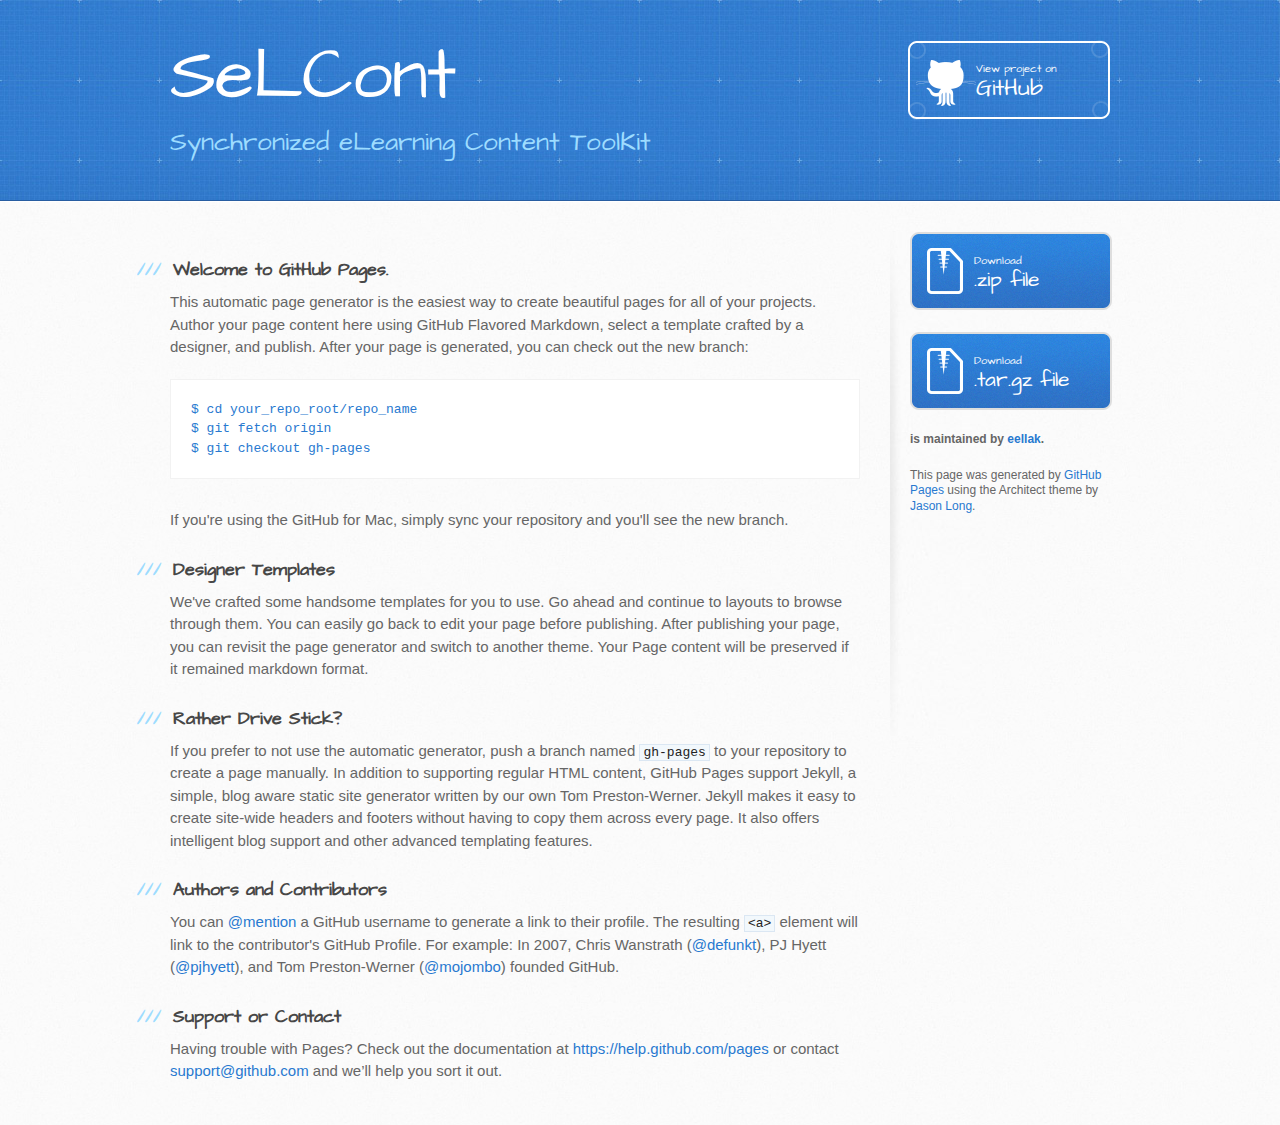
==== index.html @ eaf0a455 "Create gh-pages branch via GitHub" ====
<!DOCTYPE html>
<html>
  <head>
    <meta charset='utf-8'>
    <meta http-equiv="X-UA-Compatible" content="chrome=1">
    <meta name="viewport" content="width=device-width, initial-scale=1, maximum-scale=1">
    <link href='https://fonts.googleapis.com/css?family=Architects+Daughter' rel='stylesheet' type='text/css'>
    <link rel="stylesheet" type="text/css" href="stylesheets/stylesheet.css" media="screen">
    <link rel="stylesheet" type="text/css" href="stylesheets/pygment_trac.css" media="screen">
    <link rel="stylesheet" type="text/css" href="stylesheets/print.css" media="print">

    <!--[if lt IE 9]>
    <script src="//html5shiv.googlecode.com/svn/trunk/html5.js"></script>
    <![endif]-->

    <title>SeLCont by eellak</title>
  </head>

  <body>
    <header>
      <div class="inner">
        <h1>SeLCont</h1>
        <h2>Synchronized eLearning Content ToolKit</h2>
        <a href="https://github.com/eellak/SeLCont" class="button"><small>View project on</small> GitHub</a>
      </div>
    </header>

    <div id="content-wrapper">
      <div class="inner clearfix">
        <section id="main-content">
          <h3>
<a id="welcome-to-github-pages" class="anchor" href="#welcome-to-github-pages" aria-hidden="true"><span class="octicon octicon-link"></span></a>Welcome to GitHub Pages.</h3>

<p>This automatic page generator is the easiest way to create beautiful pages for all of your projects. Author your page content here using GitHub Flavored Markdown, select a template crafted by a designer, and publish. After your page is generated, you can check out the new branch:</p>

<pre><code>$ cd your_repo_root/repo_name
$ git fetch origin
$ git checkout gh-pages
</code></pre>

<p>If you're using the GitHub for Mac, simply sync your repository and you'll see the new branch.</p>

<h3>
<a id="designer-templates" class="anchor" href="#designer-templates" aria-hidden="true"><span class="octicon octicon-link"></span></a>Designer Templates</h3>

<p>We've crafted some handsome templates for you to use. Go ahead and continue to layouts to browse through them. You can easily go back to edit your page before publishing. After publishing your page, you can revisit the page generator and switch to another theme. Your Page content will be preserved if it remained markdown format.</p>

<h3>
<a id="rather-drive-stick" class="anchor" href="#rather-drive-stick" aria-hidden="true"><span class="octicon octicon-link"></span></a>Rather Drive Stick?</h3>

<p>If you prefer to not use the automatic generator, push a branch named <code>gh-pages</code> to your repository to create a page manually. In addition to supporting regular HTML content, GitHub Pages support Jekyll, a simple, blog aware static site generator written by our own Tom Preston-Werner. Jekyll makes it easy to create site-wide headers and footers without having to copy them across every page. It also offers intelligent blog support and other advanced templating features.</p>

<h3>
<a id="authors-and-contributors" class="anchor" href="#authors-and-contributors" aria-hidden="true"><span class="octicon octicon-link"></span></a>Authors and Contributors</h3>

<p>You can <a href="https://github.com/blog/821" class="user-mention">@mention</a> a GitHub username to generate a link to their profile. The resulting <code>&lt;a&gt;</code> element will link to the contributor's GitHub Profile. For example: In 2007, Chris Wanstrath (<a href="https://github.com/defunkt" class="user-mention">@defunkt</a>), PJ Hyett (<a href="https://github.com/pjhyett" class="user-mention">@pjhyett</a>), and Tom Preston-Werner (<a href="https://github.com/mojombo" class="user-mention">@mojombo</a>) founded GitHub.</p>

<h3>
<a id="support-or-contact" class="anchor" href="#support-or-contact" aria-hidden="true"><span class="octicon octicon-link"></span></a>Support or Contact</h3>

<p>Having trouble with Pages? Check out the documentation at <a href="https://help.github.com/pages">https://help.github.com/pages</a> or contact <a href="mailto:support@github.com">support@github.com</a> and we’ll help you sort it out.</p>
        </section>

        <aside id="sidebar">
          <a href="https://github.com/eellak/SeLCont/zipball/master" class="button">
            <small>Download</small>
            .zip file
          </a>
          <a href="https://github.com/eellak/SeLCont/tarball/master" class="button">
            <small>Download</small>
            .tar.gz file
          </a>

          <p class="repo-owner"><a href="https://github.com/eellak/SeLCont"></a> is maintained by <a href="https://github.com/eellak">eellak</a>.</p>

          <p>This page was generated by <a href="https://pages.github.com">GitHub Pages</a> using the Architect theme by <a href="https://twitter.com/jasonlong">Jason Long</a>.</p>
        </aside>
      </div>
    </div>

  
  </body>
</html>
---- stylesheets/stylesheet.css ----
/*! normalize.css v3.0.2 | MIT License | git.io/normalize */

/**
 * 1. Set default font family to sans-serif.
 * 2. Prevent iOS text size adjust after orientation change, without disabling
 *    user zoom.
 */

html {
  font-family: sans-serif; /* 1 */
  -ms-text-size-adjust: 100%; /* 2 */
  -webkit-text-size-adjust: 100%; /* 2 */
}

/**
 * Remove default margin.
 */

body {
  margin: 0;
}

/* HTML5 display definitions
   ========================================================================== */

/**
 * Correct `block` display not defined for any HTML5 element in IE 8/9.
 * Correct `block` display not defined for `details` or `summary` in IE 10/11
 * and Firefox.
 * Correct `block` display not defined for `main` in IE 11.
 */

article,
aside,
details,
figcaption,
figure,
footer,
header,
hgroup,
main,
menu,
nav,
section,
summary {
  display: block;
}

/**
 * 1. Correct `inline-block` display not defined in IE 8/9.
 * 2. Normalize vertical alignment of `progress` in Chrome, Firefox, and Opera.
 */

audio,
canvas,
progress,
video {
  display: inline-block; /* 1 */
  vertical-align: baseline; /* 2 */
}

/**
 * Prevent modern browsers from displaying `audio` without controls.
 * Remove excess height in iOS 5 devices.
 */

audio:not([controls]) {
  display: none;
  height: 0;
}

/**
 * Address `[hidden]` styling not present in IE 8/9/10.
 * Hide the `template` element in IE 8/9/11, Safari, and Firefox < 22.
 */

[hidden],
template {
  display: none;
}

/* Links
   ========================================================================== */

/**
 * Remove the gray background color from active links in IE 10.
 */

a {
  background-color: transparent;
}

/**
 * Improve readability when focused and also mouse hovered in all browsers.
 */

a:active,
a:hover {
  outline: 0;
}

/* Text-level semantics
   ========================================================================== */

/**
 * Address styling not present in IE 8/9/10/11, Safari, and Chrome.
 */

abbr[title] {
  border-bottom: 1px dotted;
}

/**
 * Address style set to `bolder` in Firefox 4+, Safari, and Chrome.
 */

b,
strong {
  font-weight: bold;
}

/**
 * Address styling not present in Safari and Chrome.
 */

dfn {
  font-style: italic;
}

/**
 * Address variable `h1` font-size and margin within `section` and `article`
 * contexts in Firefox 4+, Safari, and Chrome.
 */

h1 {
  font-size: 2em;
  margin: 0.67em 0;
}

/**
 * Address styling not present in IE 8/9.
 */

mark {
  background: #ff0;
  color: #000;
}

/**
 * Address inconsistent and variable font size in all browsers.
 */

small {
  font-size: 80%;
}

/**
 * Prevent `sub` and `sup` affecting `line-height` in all browsers.
 */

sub,
sup {
  font-size: 75%;
  line-height: 0;
  position: relative;
  vertical-align: baseline;
}

sup {
  top: -0.5em;
}

sub {
  bottom: -0.25em;
}

/* Embedded content
   ========================================================================== */

/**
 * Remove border when inside `a` element in IE 8/9/10.
 */

img {
  border: 0;
}

/**
 * Correct overflow not hidden in IE 9/10/11.
 */

svg:not(:root) {
  overflow: hidden;
}

/* Grouping content
   ========================================================================== */

/**
 * Address margin not present in IE 8/9 and Safari.
 */

figure {
  margin: 1em 40px;
}

/**
 * Address differences between Firefox and other browsers.
 */

hr {
  -moz-box-sizing: content-box;
  box-sizing: content-box;
  height: 0;
}

/**
 * Contain overflow in all browsers.
 */

pre {
  overflow: auto;
}

/**
 * Address odd `em`-unit font size rendering in all browsers.
 */

code,
kbd,
pre,
samp {
  font-family: monospace, monospace;
  font-size: 1em;
}

/* Forms
   ========================================================================== */

/**
 * Known limitation: by default, Chrome and Safari on OS X allow very limited
 * styling of `select`, unless a `border` property is set.
 */

/**
 * 1. Correct color not being inherited.
 *    Known issue: affects color of disabled elements.
 * 2. Correct font properties not being inherited.
 * 3. Address margins set differently in Firefox 4+, Safari, and Chrome.
 */

button,
input,
optgroup,
select,
textarea {
  color: inherit; /* 1 */
  font: inherit; /* 2 */
  margin: 0; /* 3 */
}

/**
 * Address `overflow` set to `hidden` in IE 8/9/10/11.
 */

button {
  overflow: visible;
}

/**
 * Address inconsistent `text-transform` inheritance for `button` and `select`.
 * All other form control elements do not inherit `text-transform` values.
 * Correct `button` style inheritance in Firefox, IE 8/9/10/11, and Opera.
 * Correct `select` style inheritance in Firefox.
 */

button,
select {
  text-transform: none;
}

/**
 * 1. Avoid the WebKit bug in Android 4.0.* where (2) destroys native `audio`
 *    and `video` controls.
 * 2. Correct inability to style clickable `input` types in iOS.
 * 3. Improve usability and consistency of cursor style between image-type
 *    `input` and others.
 */

button,
html input[type="button"], /* 1 */
input[type="reset"],
input[type="submit"] {
  -webkit-appearance: button; /* 2 */
  cursor: pointer; /* 3 */
}

/**
 * Re-set default cursor for disabled elements.
 */

button[disabled],
html input[disabled] {
  cursor: default;
}

/**
 * Remove inner padding and border in Firefox 4+.
 */

button::-moz-focus-inner,
input::-moz-focus-inner {
  border: 0;
  padding: 0;
}

/**
 * Address Firefox 4+ setting `line-height` on `input` using `!important` in
 * the UA stylesheet.
 */

input {
  line-height: normal;
}

/**
 * It's recommended that you don't attempt to style these elements.
 * Firefox's implementation doesn't respect box-sizing, padding, or width.
 *
 * 1. Address box sizing set to `content-box` in IE 8/9/10.
 * 2. Remove excess padding in IE 8/9/10.
 */

input[type="checkbox"],
input[type="radio"] {
  box-sizing: border-box; /* 1 */
  padding: 0; /* 2 */
}

/**
 * Fix the cursor style for Chrome's increment/decrement buttons. For certain
 * `font-size` values of the `input`, it causes the cursor style of the
 * decrement button to change from `default` to `text`.
 */

input[type="number"]::-webkit-inner-spin-button,
input[type="number"]::-webkit-outer-spin-button {
  height: auto;
}

/**
 * 1. Address `appearance` set to `searchfield` in Safari and Chrome.
 * 2. Address `box-sizing` set to `border-box` in Safari and Chrome
 *    (include `-moz` to future-proof).
 */

input[type="search"] {
  -webkit-appearance: textfield; /* 1 */
  -moz-box-sizing: content-box;
  -webkit-box-sizing: content-box; /* 2 */
  box-sizing: content-box;
}

/**
 * Remove inner padding and search cancel button in Safari and Chrome on OS X.
 * Safari (but not Chrome) clips the cancel button when the search input has
 * padding (and `textfield` appearance).
 */

input[type="search"]::-webkit-search-cancel-button,
input[type="search"]::-webkit-search-decoration {
  -webkit-appearance: none;
}

/**
 * Define consistent border, margin, and padding.
 */

fieldset {
  border: 1px solid #c0c0c0;
  margin: 0 2px;
  padding: 0.35em 0.625em 0.75em;
}

/**
 * 1. Correct `color` not being inherited in IE 8/9/10/11.
 * 2. Remove padding so people aren't caught out if they zero out fieldsets.
 */

legend {
  border: 0; /* 1 */
  padding: 0; /* 2 */
}

/**
 * Remove default vertical scrollbar in IE 8/9/10/11.
 */

textarea {
  overflow: auto;
}

/**
 * Don't inherit the `font-weight` (applied by a rule above).
 * NOTE: the default cannot safely be changed in Chrome and Safari on OS X.
 */

optgroup {
  font-weight: bold;
}

/* Tables
   ========================================================================== */

/**
 * Remove most spacing between table cells.
 */

table {
  border-collapse: collapse;
  border-spacing: 0;
}

td,
th {
  padding: 0;
}

/* LAYOUT STYLES */
body {
  font-size: 15px;
  line-height: 1.5;
  background: #fafafa url(../images/body-bg.jpg) 0 0 repeat;
  font-family: 'Helvetica Neue', Helvetica, Arial, serif;
  font-weight: 400;
  color: #666;
}

p {
  margin-top: 0;
}

a {
  color: #2879d0;
}
a:hover {
  color: #2268b2;
}

header {
  padding-top: 40px;
  padding-bottom: 40px;
  font-family: 'Architects Daughter', 'Helvetica Neue', Helvetica, Arial, serif;
  background: #2e7bcf url(../images/header-bg.jpg) 0 0 repeat-x;
  border-bottom: solid 1px #275da1;
}

header h1 {
  letter-spacing: -1px;
  font-size: 72px;
  font-weight: normal;
  color: #fff;
  line-height: 1;
  margin-top: 0;
  margin-bottom: 0.2em;
  width: 540px;
}

header h2 {
  font-size: 26px;
  color: #9ddcff;
  font-weight: normal;
  line-height: 1.3;
  width: 540px;
  letter-spacing: 0;
  margin-top: 0;
  margin-bottom: 0;
}

.inner {
  position: relative;
  width: 940px;
  margin: 0 auto;
}

#content-wrapper {
  border-top: solid 1px #fff;
  padding-top: 30px;
}

#main-content {
  width: 690px;
  float: left;
}

#main-content img {
  max-width: 100%;
}

aside#sidebar {
  width: 200px;
  padding-left: 20px;
  min-height: 504px;
  float: right;
  background: transparent url(../images/sidebar-bg.jpg) 0 0 no-repeat;
  font-size: 12px;
  line-height: 1.3;
}

aside#sidebar p.repo-owner,
aside#sidebar p.repo-owner a {
  font-weight: bold;
}

#downloads {
  margin-bottom: 40px;
}

a.button {
  width: 134px;
  height: 58px;
  line-height: 1.2;
  font-size: 23px;
  color: #fff;
  padding-left: 68px;
  padding-top: 22px;
  font-family: 'Architects Daughter', 'Helvetica Neue', Helvetica, Arial, serif;
}
a.button small {
  display: block;
  font-size: 11px;
}
header a.button {
  position: absolute;
  right: 0;
  top: 0;
  background: transparent url(../images/github-button.png) 0 0 no-repeat;
}
aside a.button {
  width: 138px;
  padding-left: 64px;
  display: block;
  background: transparent url(../images/download-button.png) 0 0 no-repeat;
  margin-bottom: 20px;
  font-size: 21px;
}

code, pre {
  font-family: Monaco, "Bitstream Vera Sans Mono", "Lucida Console", Terminal, monospace;
  color: #222;
  margin-bottom: 30px;
  font-size: 13px;
}

code {
  background-color: #f2f8fc;
  border: solid 1px #dbe7f3;
  padding: 0 3px;
}

pre {
  padding: 20px;
  background: #fff;
  text-shadow: none;
  overflow: auto;
  border: solid 1px #f2f2f2;
}
pre code {
  color: #2879d0;
  background-color: #fff;
  border: none;
  padding: 0;
}

ul, ol, dl {
  margin-bottom: 20px;
}


/* COMMON STYLES */

hr {
  height: 0;
  margin-top: 1em;
  margin-bottom: 1em;
  border: 0;
  border-top: solid 1px #ddd;
}

table {
  width: 100%;
  border: 1px solid #ebebeb;
}

th {
  font-weight: 500;
}

td {
  border: 1px solid #ebebeb;
  text-align: center;
  font-weight: 300;
}

form {
  background: #f2f2f2;
  padding: 20px;

}


/* GENERAL ELEMENT TYPE STYLES */

#main-content h1 {
  font-family: 'Architects Daughter', 'Helvetica Neue', Helvetica, Arial, serif;
  font-size: 2.8em;
  font-weight: normal;
  letter-spacing: -1px;
  margin-top: 0;
  margin-bottom: 0;
  color: #474747;
  text-indent: 6px;
}

#main-content h1:before {
  content: "/";
  color: #9ddcff;
  padding-right: 0.3em;
  margin-left: -0.9em;
}

#main-content h2 {
  font-family: 'Architects Daughter', 'Helvetica Neue', Helvetica, Arial, serif;
  font-size: 22px;
  font-weight: bold;
  margin-bottom: 8px;
  color: #474747;
  text-indent: 4px;
}
#main-content h2:before {
  content: "//";
  color: #9ddcff;
  padding-right: 0.3em;
  margin-left: -1.5em;
}

#main-content h3 {
  font-family: 'Architects Daughter', 'Helvetica Neue', Helvetica, Arial, serif;
  font-size: 18px;
  font-weight: bold;
  margin-top: 24px;
  margin-bottom: 8px;
  color: #474747;
  text-indent: 3px;
}

#main-content h3:before {
  content: "///";
  color: #9ddcff;
  padding-right: 0.3em;
  margin-left: -2em;
}

#main-content h4 {
  font-family: 'Architects Daughter', 'Helvetica Neue', Helvetica, Arial, serif;
  font-size: 15px;
  font-weight: bold;
  margin-bottom: 8px;
  color: #474747;
  text-indent: 3px;
}

h4:before {
  content: "////";
  color: #9ddcff;
  padding-right: 0.3em;
  margin-left: -2.8em;
}

#main-content h5 {
  font-family: 'Architects Daughter', 'Helvetica Neue', Helvetica, Arial, serif;
  font-size: 14px;
  margin-bottom: 8px;
  color: #474747;
  text-indent: 3px;
}
h5:before {
  content: "/////";
  color: #9ddcff;
  padding-right: 0.3em;
  margin-left: -3.2em;
}

#main-content h6 {
  font-family: 'Architects Daughter', 'Helvetica Neue', Helvetica, Arial, serif;
  font-size: .8em;
  margin-bottom: 8px;
  color: #474747;
  text-indent: 3px;
}
h6:before {
  content: "//////";
  color: #9ddcff;
  padding-right: 0.3em;
  margin-left: -3.7em;
}

p {
  margin-bottom: 20px;
}

a {
  text-decoration: none;
}

p a {
  font-weight: 400;
}

blockquote {
  font-size: 1.6em;
  border-left: 10px solid #e9e9e9;
  margin-bottom: 20px;
  padding: 0 0 0 30px;
}

ul {
  list-style: disc inside;
  padding-left: 20px;
}

ol {
  list-style: decimal inside;
  padding-left: 3px;
}

dl dd {
  font-style: italic;
  font-weight: 100;
}

footer {
  background: transparent url('../images/hr.png') 0 0 no-repeat;
  margin-top: 40px;
  padding-top: 20px;
  padding-bottom: 30px;
  font-size: 13px;
  color: #aaa;
}

footer a {
  color: #666;
}
footer a:hover {
  color: #444;
}

/* MISC */
.clearfix:after {
  clear: both;
  content: '.';
  display: block;
  visibility: hidden;
  height: 0;
}

.clearfix {display: inline-block;}
* html .clearfix {height: 1%;}
.clearfix {display: block;}

/* #Media Queries
================================================== */

/* Smaller than standard 960 (devices and browsers) */
@media only screen and (max-width: 959px) {}

/* Tablet Portrait size to standard 960 (devices and browsers) */
@media only screen and (min-width: 768px) and (max-width: 959px) {
  .inner {
    width: 740px;
  }
  header h1, header h2 {
    width: 340px;
  }
  header h1 {
    font-size: 60px;
  }
  header h2 {
    font-size: 30px;
  }
  #main-content {
    width: 490px;
  }
  #main-content h1:before,
  #main-content h2:before,
  #main-content h3:before,
  #main-content h4:before,
  #main-content h5:before,
  #main-content h6:before {
    content: none;
    padding-right: 0;
    margin-left: 0;
  }
}

/* All Mobile Sizes (devices and browser) */
@media only screen and (max-width: 767px) {
  .inner {
    width: 93%;
  }
  header {
    padding: 20px 0;
  }
  header .inner {
    position: relative;
  }
  header h1, header h2 {
    width: 100%;
  }
  header h1 {
    font-size: 48px;
  }
  header h2 {
    font-size: 24px;
  }
  header a.button {
    background-image: none;
    width: auto;
    height: auto;
    display: inline-block;
    margin-top: 15px;
    padding: 5px 10px;
    position: relative;
    text-align: center;
    font-size: 13px;
    line-height: 1;
    background-color: #9ddcff;
    color: #2879d0;
    -moz-border-radius: 5px;
    -webkit-border-radius: 5px;
    border-radius: 5px;
  }
  header a.button small {
    font-size: 13px;
    display: inline;
  }
  #main-content,
  aside#sidebar {
    float: none;
    width: 100% ! important;
  }
  aside#sidebar {
    background-image: none;
    margin-top: 20px;
    border-top: solid 1px #ddd;
    padding: 20px 0;
    min-height: 0;
  }
  aside#sidebar a.button {
    display: none;
  }
  #main-content h1:before,
  #main-content h2:before,
  #main-content h3:before,
  #main-content h4:before,
  #main-content h5:before,
  #main-content h6:before {
    content: none;
    padding-right: 0;
    margin-left: 0;
  }
}

/* Mobile Landscape Size to Tablet Portrait (devices and browsers) */
@media only screen and (min-width: 480px) and (max-width: 767px) {}

/* Mobile Portrait Size to Mobile Landscape Size (devices and browsers) */
@media only screen and (max-width: 479px) {}
---- stylesheets/pygment_trac.css ----
.highlight  { background: #ffffff; }
.highlight .c { color: #999988; font-style: italic } /* Comment */
.highlight .err { color: #a61717; background-color: #e3d2d2 } /* Error */
.highlight .k { font-weight: bold } /* Keyword */
.highlight .o { font-weight: bold } /* Operator */
.highlight .cm { color: #999988; font-style: italic } /* Comment.Multiline */
.highlight .cp { color: #999999; font-weight: bold } /* Comment.Preproc */
.highlight .c1 { color: #999988; font-style: italic } /* Comment.Single */
.highlight .cs { color: #999999; font-weight: bold; font-style: italic } /* Comment.Special */
.highlight .gd { color: #000000; background-color: #ffdddd } /* Generic.Deleted */
.highlight .gd .x { color: #000000; background-color: #ffaaaa } /* Generic.Deleted.Specific */
.highlight .ge { font-style: italic } /* Generic.Emph */
.highlight .gr { color: #aa0000 } /* Generic.Error */
.highlight .gh { color: #999999 } /* Generic.Heading */
.highlight .gi { color: #000000; background-color: #ddffdd } /* Generic.Inserted */
.highlight .gi .x { color: #000000; background-color: #aaffaa } /* Generic.Inserted.Specific */
.highlight .go { color: #888888 } /* Generic.Output */
.highlight .gp { color: #555555 } /* Generic.Prompt */
.highlight .gs { font-weight: bold } /* Generic.Strong */
.highlight .gu { color: #800080; font-weight: bold; } /* Generic.Subheading */
.highlight .gt { color: #aa0000 } /* Generic.Traceback */
.highlight .kc { font-weight: bold } /* Keyword.Constant */
.highlight .kd { font-weight: bold } /* Keyword.Declaration */
.highlight .kn { font-weight: bold } /* Keyword.Namespace */
.highlight .kp { font-weight: bold } /* Keyword.Pseudo */
.highlight .kr { font-weight: bold } /* Keyword.Reserved */
.highlight .kt { color: #445588; font-weight: bold } /* Keyword.Type */
.highlight .m { color: #009999 } /* Literal.Number */
.highlight .s { color: #d14 } /* Literal.String */
.highlight .na { color: #008080 } /* Name.Attribute */
.highlight .nb { color: #0086B3 } /* Name.Builtin */
.highlight .nc { color: #445588; font-weight: bold } /* Name.Class */
.highlight .no { color: #008080 } /* Name.Constant */
.highlight .ni { color: #800080 } /* Name.Entity */
.highlight .ne { color: #990000; font-weight: bold } /* Name.Exception */
.highlight .nf { color: #990000; font-weight: bold } /* Name.Function */
.highlight .nn { color: #555555 } /* Name.Namespace */
.highlight .nt { color: #000080 } /* Name.Tag */
.highlight .nv { color: #008080 } /* Name.Variable */
.highlight .ow { font-weight: bold } /* Operator.Word */
.highlight .w { color: #bbbbbb } /* Text.Whitespace */
.highlight .mf { color: #009999 } /* Literal.Number.Float */
.highlight .mh { color: #009999 } /* Literal.Number.Hex */
.highlight .mi { color: #009999 } /* Literal.Number.Integer */
.highlight .mo { color: #009999 } /* Literal.Number.Oct */
.highlight .sb { color: #d14 } /* Literal.String.Backtick */
.highlight .sc { color: #d14 } /* Literal.String.Char */
.highlight .sd { color: #d14 } /* Literal.String.Doc */
.highlight .s2 { color: #d14 } /* Literal.String.Double */
.highlight .se { color: #d14 } /* Literal.String.Escape */
.highlight .sh { color: #d14 } /* Literal.String.Heredoc */
.highlight .si { color: #d14 } /* Literal.String.Interpol */
.highlight .sx { color: #d14 } /* Literal.String.Other */
.highlight .sr { color: #009926 } /* Literal.String.Regex */
.highlight .s1 { color: #d14 } /* Literal.String.Single */
.highlight .ss { color: #990073 } /* Literal.String.Symbol */
.highlight .bp { color: #999999 } /* Name.Builtin.Pseudo */
.highlight .vc { color: #008080 } /* Name.Variable.Class */
.highlight .vg { color: #008080 } /* Name.Variable.Global */
.highlight .vi { color: #008080 } /* Name.Variable.Instance */
.highlight .il { color: #009999 } /* Literal.Number.Integer.Long */

.type-csharp .highlight .k { color: #0000FF }
.type-csharp .highlight .kt { color: #0000FF }
.type-csharp .highlight .nf { color: #000000; font-weight: normal }
.type-csharp .highlight .nc { color: #2B91AF }
.type-csharp .highlight .nn { color: #000000 }
.type-csharp .highlight .s { color: #A31515 }
.type-csharp .highlight .sc { color: #A31515 }
---- stylesheets/print.css ----
html, body, div, span, applet, object, iframe,
h1, h2, h3, h4, h5, h6, p, blockquote, pre,
a, abbr, acronym, address, big, cite, code,
del, dfn, em, img, ins, kbd, q, s, samp,
small, strike, strong, sub, sup, tt, var,
b, u, i, center,
dl, dt, dd, ol, ul, li,
fieldset, form, label, legend,
table, caption, tbody, tfoot, thead, tr, th, td,
article, aside, canvas, details, embed, 
figure, figcaption, footer, header, hgroup, 
menu, nav, output, ruby, section, summary,
time, mark, audio, video {
  margin: 0;
  padding: 0;
  border: 0;
  font-size: 100%;
  font: inherit;
  vertical-align: baseline;
}
/* HTML5 display-role reset for older browsers */
article, aside, details, figcaption, figure, 
footer, header, hgroup, menu, nav, section {
  display: block;
}
body {
  line-height: 1;
}
ol, ul {
  list-style: none;
}
blockquote, q {
  quotes: none;
}
blockquote:before, blockquote:after,
q:before, q:after {
  content: '';
  content: none;
}
table {
  border-collapse: collapse;
  border-spacing: 0;
}
body {
  font-size: 13px;
  line-height: 1.5; 
  font-family: 'Helvetica Neue', Helvetica, Arial, serif;
  color: #000;
}

a {
  color: #d5000d;
  font-weight: bold;
}

header {
  padding-top: 35px;
  padding-bottom: 10px;
}

header h1 {
  font-weight: bold;
  letter-spacing: -1px;
  font-size: 48px;
  color: #303030;
  line-height: 1.2;
}

header h2 {
  letter-spacing: -1px;
  font-size: 24px;
  color: #aaa;
  font-weight: normal;
  line-height: 1.3;
}
#downloads {
  display: none;
}
#main_content {
  padding-top: 20px;
}

code, pre {
  font-family: Monaco, "Bitstream Vera Sans Mono", "Lucida Console", Terminal;
  color: #222;
  margin-bottom: 30px;
  font-size: 12px;
}

code {
  padding: 0 3px;
}

pre {
  border: solid 1px #ddd;
  padding: 20px;
  overflow: auto;
}
pre code {
  padding: 0;
}

ul, ol, dl {
  margin-bottom: 20px;
}


/* COMMON STYLES */

table {
  width: 100%;
  border: 1px solid #ebebeb;
}

th {
  font-weight: 500;
}

td {
  border: 1px solid #ebebeb;
  text-align: center; 
  font-weight: 300;
}

form {
  background: #f2f2f2;
  padding: 20px;
  
}


/* GENERAL ELEMENT TYPE STYLES */

h1 {
  font-size: 2.8em;
} 

h2 {
  font-size: 22px;
  font-weight: bold;
  color: #303030;
  margin-bottom: 8px;
} 

h3 {
  color: #d5000d;
  font-size: 18px;
  font-weight: bold;
  margin-bottom: 8px;
} 
 
h4 {
  font-size: 16px;
  color: #303030;
  font-weight: bold;
} 

h5 {
  font-size: 1em;
  color: #303030;
} 

h6 {
  font-size: .8em;
  color: #303030;
} 

p {
  font-weight: 300;
  margin-bottom: 20px;
}
 
a {
  text-decoration: none;
}

p a {
  font-weight: 400;
}

blockquote {
  font-size: 1.6em;
  border-left: 10px solid #e9e9e9;
  margin-bottom: 20px;
  padding: 0 0 0 30px;
}

ul li {
  list-style: disc inside;
  padding-left: 20px;
}

ol li {
  list-style: decimal inside;
  padding-left: 3px;
}

dl dd {
  font-style: italic;
  font-weight: 100;
}

footer {
  margin-top: 40px;
  padding-top: 20px;
  padding-bottom: 30px;
  font-size: 13px;
  color: #aaa;
}

footer a {
  color: #666;
}

/* MISC */
.clearfix:after {
  clear: both;
  content: '.';
  display: block;
  visibility: hidden;
  height: 0;
}

.clearfix {display: inline-block;}
* html .clearfix {height: 1%;}
.clearfix {display: block;}
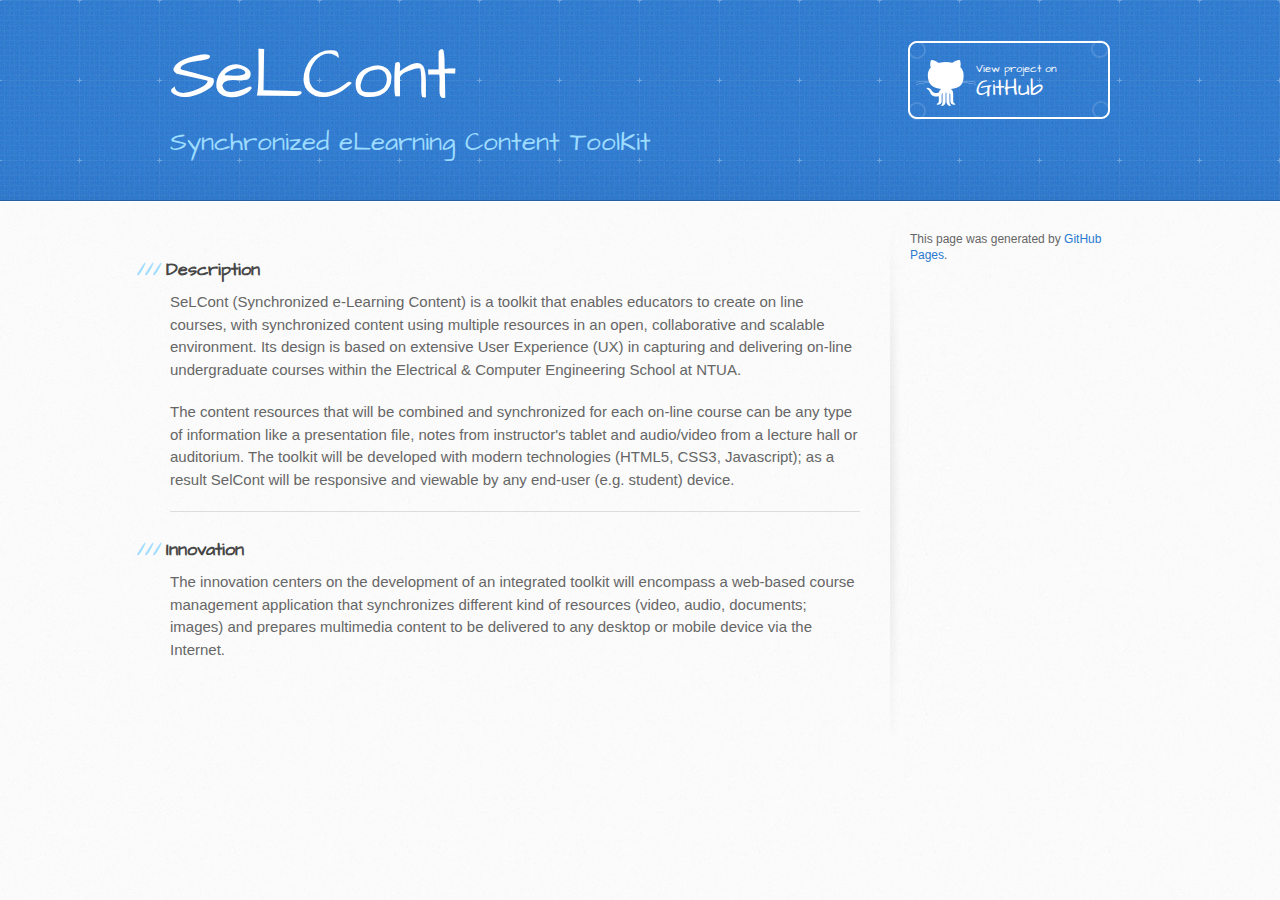
==== commit 8d291dfd: "Update index.html" ====
--- a/index.html
+++ b/index.html
@@ -28,52 +28,26 @@
     <div id="content-wrapper">
       <div class="inner clearfix">
         <section id="main-content">
-          <h3>
-<a id="welcome-to-github-pages" class="anchor" href="#welcome-to-github-pages" aria-hidden="true"><span class="octicon octicon-link"></span></a>Welcome to GitHub Pages.</h3>
+          <h3>Description</h3>
 
-<p>This automatic page generator is the easiest way to create beautiful pages for all of your projects. Author your page content here using GitHub Flavored Markdown, select a template crafted by a designer, and publish. After your page is generated, you can check out the new branch:</p>
+<p>SeLCont (Synchronized e-Learning Content) is a toolkit that enables educators to create on line courses, with synchronized content using multiple resources in an open, collaborative and scalable environment. Its design is based on extensive User Experience (UX) in capturing and delivering on-line undergraduate courses within the Electrical & Computer Engineering School at NTUA.</p>  
+<p>The content resources that will be combined and synchronized for each on-line course can be any type of information like a presentation file, notes from instructor's tablet and audio/video from a lecture hall or auditorium. The toolkit will be developed with modern technologies (HTML5, CSS3, Javascript); as a result SelCont will be responsive and viewable by any end-user (e.g. student) device.</p>
 
-<pre><code>$ cd your_repo_root/repo_name
-$ git fetch origin
-$ git checkout gh-pages
-</code></pre>
+<hr>
 
-<p>If you're using the GitHub for Mac, simply sync your repository and you'll see the new branch.</p>
+<h3>Innovation</h3>
 
-<h3>
-<a id="designer-templates" class="anchor" href="#designer-templates" aria-hidden="true"><span class="octicon octicon-link"></span></a>Designer Templates</h3>
-
-<p>We've crafted some handsome templates for you to use. Go ahead and continue to layouts to browse through them. You can easily go back to edit your page before publishing. After publishing your page, you can revisit the page generator and switch to another theme. Your Page content will be preserved if it remained markdown format.</p>
-
-<h3>
-<a id="rather-drive-stick" class="anchor" href="#rather-drive-stick" aria-hidden="true"><span class="octicon octicon-link"></span></a>Rather Drive Stick?</h3>
-
-<p>If you prefer to not use the automatic generator, push a branch named <code>gh-pages</code> to your repository to create a page manually. In addition to supporting regular HTML content, GitHub Pages support Jekyll, a simple, blog aware static site generator written by our own Tom Preston-Werner. Jekyll makes it easy to create site-wide headers and footers without having to copy them across every page. It also offers intelligent blog support and other advanced templating features.</p>
-
-<h3>
-<a id="authors-and-contributors" class="anchor" href="#authors-and-contributors" aria-hidden="true"><span class="octicon octicon-link"></span></a>Authors and Contributors</h3>
-
-<p>You can <a href="https://github.com/blog/821" class="user-mention">@mention</a> a GitHub username to generate a link to their profile. The resulting <code>&lt;a&gt;</code> element will link to the contributor's GitHub Profile. For example: In 2007, Chris Wanstrath (<a href="https://github.com/defunkt" class="user-mention">@defunkt</a>), PJ Hyett (<a href="https://github.com/pjhyett" class="user-mention">@pjhyett</a>), and Tom Preston-Werner (<a href="https://github.com/mojombo" class="user-mention">@mojombo</a>) founded GitHub.</p>
-
-<h3>
-<a id="support-or-contact" class="anchor" href="#support-or-contact" aria-hidden="true"><span class="octicon octicon-link"></span></a>Support or Contact</h3>
-
-<p>Having trouble with Pages? Check out the documentation at <a href="https://help.github.com/pages">https://help.github.com/pages</a> or contact <a href="mailto:support@github.com">support@github.com</a> and we’ll help you sort it out.</p>
+<p>The innovation centers on the development of an integrated toolkit will encompass a web-based course management application that synchronizes different kind of resources (video, audio, documents; images) and prepares multimedia content to be delivered to any desktop or mobile device via the Internet.</p>
         </section>
 
         <aside id="sidebar">
-          <a href="https://github.com/eellak/SeLCont/zipball/master" class="button">
-            <small>Download</small>
-            .zip file
+          <a href="#">
           </a>
-          <a href="https://github.com/eellak/SeLCont/tarball/master" class="button">
-            <small>Download</small>
-            .tar.gz file
+          <a href="#">
+
           </a>
 
-          <p class="repo-owner"><a href="https://github.com/eellak/SeLCont"></a> is maintained by <a href="https://github.com/eellak">eellak</a>.</p>
-
-          <p>This page was generated by <a href="https://pages.github.com">GitHub Pages</a> using the Architect theme by <a href="https://twitter.com/jasonlong">Jason Long</a>.</p>
+          <p>This page was generated by <a href="https://pages.github.com">GitHub Pages</a>.</p>
         </aside>
       </div>
     </div>
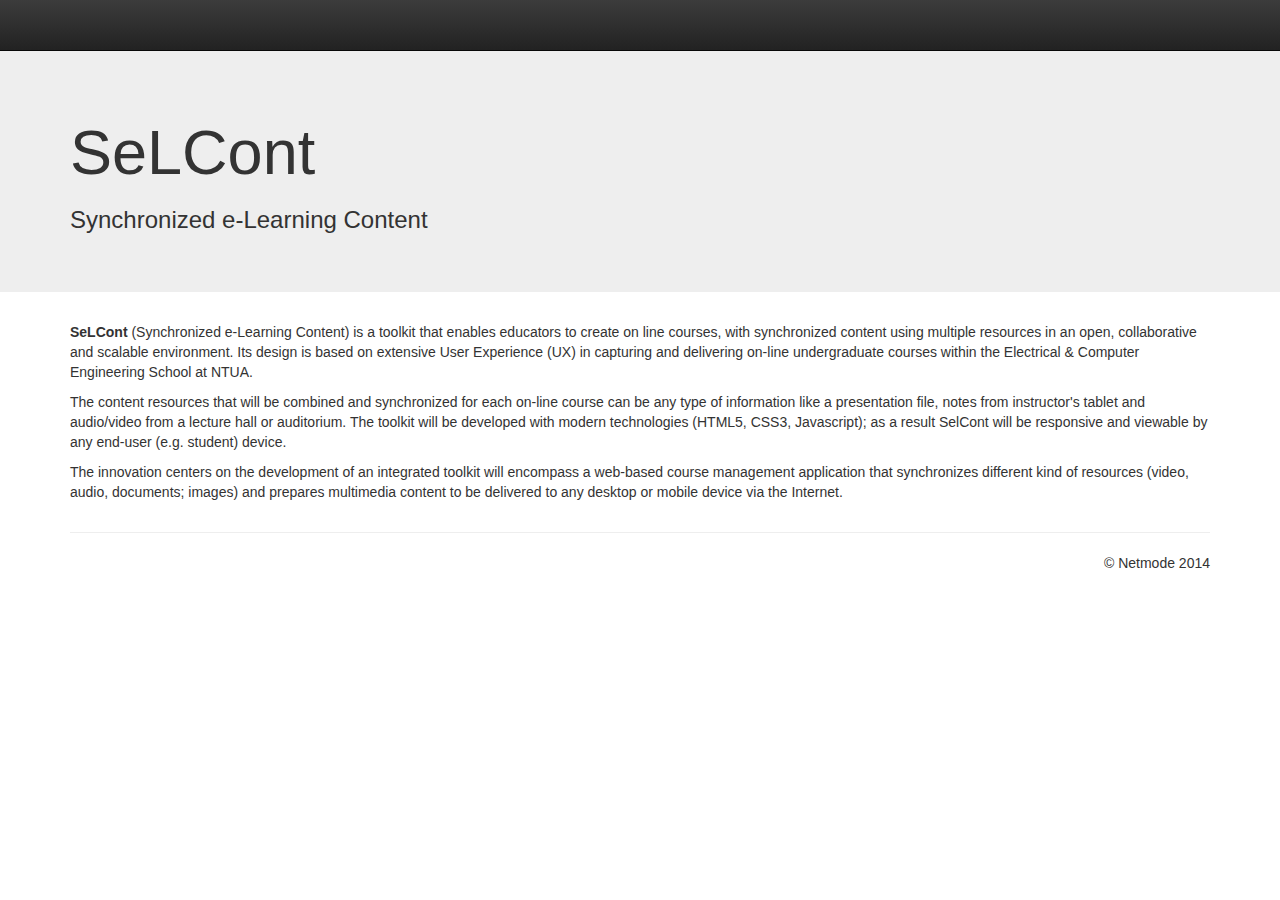
==== commit 1a2cd12a: "- initial commit for mini-site" ====
--- a/index.html
+++ b/index.html
@@ -1,57 +1,74 @@
 <!DOCTYPE html>
-<html>
-  <head>
-    <meta charset='utf-8'>
-    <meta http-equiv="X-UA-Compatible" content="chrome=1">
-    <meta name="viewport" content="width=device-width, initial-scale=1, maximum-scale=1">
-    <link href='https://fonts.googleapis.com/css?family=Architects+Daughter' rel='stylesheet' type='text/css'>
-    <link rel="stylesheet" type="text/css" href="stylesheets/stylesheet.css" media="screen">
-    <link rel="stylesheet" type="text/css" href="stylesheets/pygment_trac.css" media="screen">
-    <link rel="stylesheet" type="text/css" href="stylesheets/print.css" media="print">
+<!--[if lt IE 7]>      <html class="no-js lt-ie9 lt-ie8 lt-ie7"> <![endif]-->
+<!--[if IE 7]>         <html class="no-js lt-ie9 lt-ie8"> <![endif]-->
+<!--[if IE 8]>         <html class="no-js lt-ie9"> <![endif]-->
+<!--[if gt IE 8]><!--> <html class="no-js"> <!--<![endif]-->
+    <head>
+        <meta charset="utf-8">
+        <meta http-equiv="X-UA-Compatible" content="IE=edge,chrome=1">
+        <title></title>
+        <meta name="description" content="">
+        <meta name="viewport" content="width=device-width, initial-scale=1">
 
-    <!--[if lt IE 9]>
-    <script src="//html5shiv.googlecode.com/svn/trunk/html5.js"></script>
-    <![endif]-->
+        <link rel="stylesheet" href="css/bootstrap.min.css">
+        <style>
+            body {
+                padding-top: 50px;
+                padding-bottom: 20px;
+            }
+        </style>
+        <link rel="stylesheet" href="css/bootstrap-theme.min.css">
+        <link rel="stylesheet" href="css/main.css">
 
-    <title>SeLCont by eellak</title>
-  </head>
-
-  <body>
-    <header>
-      <div class="inner">
-        <h1>SeLCont</h1>
-        <h2>Synchronized eLearning Content ToolKit</h2>
-        <a href="https://github.com/eellak/SeLCont" class="button"><small>View project on</small> GitHub</a>
-      </div>
-    </header>
-
-    <div id="content-wrapper">
-      <div class="inner clearfix">
-        <section id="main-content">
-          <h3>Description</h3>
-
-<p>SeLCont (Synchronized e-Learning Content) is a toolkit that enables educators to create on line courses, with synchronized content using multiple resources in an open, collaborative and scalable environment. Its design is based on extensive User Experience (UX) in capturing and delivering on-line undergraduate courses within the Electrical & Computer Engineering School at NTUA.</p>  
-<p>The content resources that will be combined and synchronized for each on-line course can be any type of information like a presentation file, notes from instructor's tablet and audio/video from a lecture hall or auditorium. The toolkit will be developed with modern technologies (HTML5, CSS3, Javascript); as a result SelCont will be responsive and viewable by any end-user (e.g. student) device.</p>
-
-<hr>
-
-<h3>Innovation</h3>
-
-<p>The innovation centers on the development of an integrated toolkit will encompass a web-based course management application that synchronizes different kind of resources (video, audio, documents; images) and prepares multimedia content to be delivered to any desktop or mobile device via the Internet.</p>
-        </section>
-
-        <aside id="sidebar">
-          <a href="#">
-          </a>
-          <a href="#">
-
-          </a>
-
-          <p>This page was generated by <a href="https://pages.github.com">GitHub Pages</a>.</p>
-        </aside>
+        <script src="js/vendor/modernizr-2.6.2-respond-1.1.0.min.js"></script>
+    </head>
+    <body>
+        <!--[if lt IE 7]>
+            <p class="browsehappy">You are using an <strong>outdated</strong> browser. Please <a href="http://browsehappy.com/">upgrade your browser</a> to improve your experience.</p>
+        <![endif]-->
+    <div class="navbar navbar-inverse navbar-fixed-top" role="navigation">
+      <div class="container">
+        <div class="navbar-header">
+          <button type="button" class="navbar-toggle" data-toggle="collapse" data-target=".navbar-collapse">
+            <span class="sr-only">Toggle navigation</span>
+            <span class="icon-bar"></span>
+            <span class="icon-bar"></span>
+            <span class="icon-bar"></span>
+          </button>
+          <a class="navbar-brand" href="#"></a>
+        </div>
+        <!--/.navbar-collapse -->
       </div>
     </div>
 
-  
-  </body>
+    <!-- Main jumbotron for a primary marketing message or call to action -->
+    <div class="jumbotron">
+      <div class="container">
+        <h1>SeLCont</h1>
+        <h3>Synchronized e-Learning Content</h3>
+      </div>
+    </div>
+
+    <div class="container">
+      <!-- Example row of columns -->
+      <div class="row">
+        <div class="col-md-12">
+            <p><b>SeLCont</b> (Synchronized e-Learning Content) is a toolkit that enables educators to create on line courses, with synchronized content using multiple resources in an open, collaborative and scalable environment. Its design is based on extensive User Experience (UX) in capturing and delivering on-line undergraduate courses within the Electrical & Computer Engineering School at NTUA.</p>
+            <p>The content resources that will be combined and synchronized for each on-line course can be any type of information like a presentation file, notes from instructor's tablet and audio/video from a lecture hall or auditorium. The toolkit will be developed with modern technologies (HTML5, CSS3, Javascript); as a result SelCont will be responsive and viewable by any end-user (e.g. student) device.</p>
+          <p>The innovation centers on the development of an integrated toolkit will encompass a web-based course management application that synchronizes different kind of resources (video, audio, documents; images) and prepares multimedia content to be delivered to any desktop or mobile device via the Internet.</p>
+        </div>
+      </div>
+
+      <hr>
+
+      <footer>
+        <p style="text-align: right;">&copy; Netmode 2014</p>
+      </footer>
+    </div> <!-- /container -->        <script src="//ajax.googleapis.com/ajax/libs/jquery/1.11.1/jquery.min.js"></script>
+        <script>window.jQuery || document.write('<script src="js/vendor/jquery-1.11.1.min.js"><\/script>')</script>
+
+        <script src="js/vendor/bootstrap.min.js"></script>
+
+        <script src="js/main.js"></script>
+    </body>
 </html>
--- a/css/main.css
+++ b/css/main.css
@@ -0,0 +1,22 @@
+
+
+/* ==========================================================================
+   Author's custom styles
+   ========================================================================== */
+
+
+
+
+
+
+
+
+
+
+
+
+
+
+
+
+
